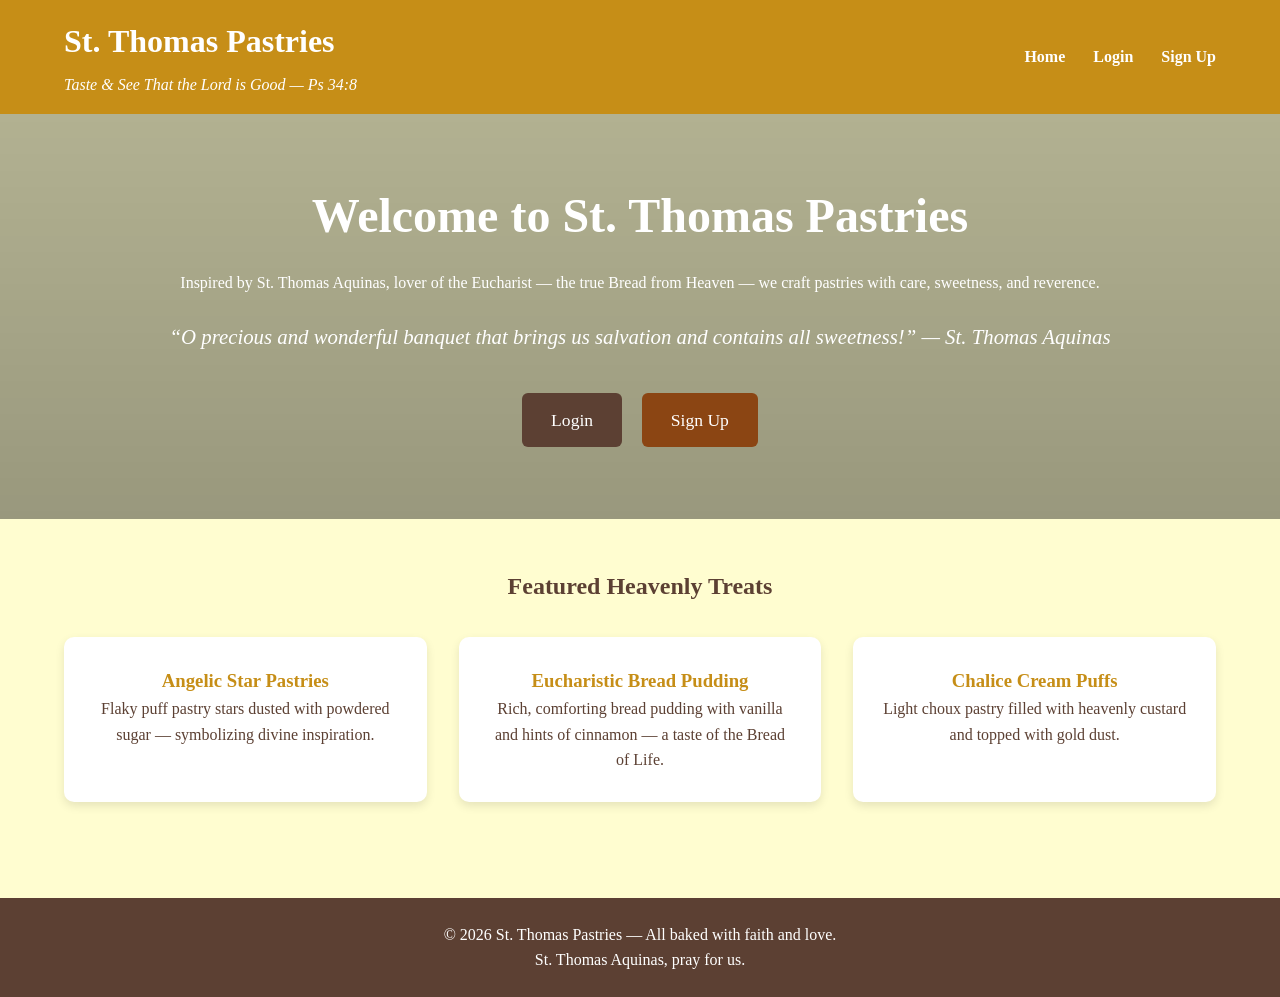
==== index.html @ 20fe14e9 "Add files via upload" ====
<!DOCTYPE html>
<html lang="en">
<head>
  <meta charset="UTF-8" />
  <meta name="viewport" content="width=device-width, initial-scale=1.0"/>
  <title>St. Thomas Pastries — Heavenly Delights Inspired by the Angelic Doctor</title>
  <link rel="stylesheet" href="styles.css"/>
</head>
<body>
  <header>
    <div class="logo">
      <h1>St. Thomas Pastries</h1>
      <p class="tagline">Taste & See That the Lord is Good — Ps 34:8</p>
    </div>
    <nav>
      <a href="index.html">Home</a>
      <a href="login.html">Login</a>
      <a href="signup.html">Sign Up</a>
    </nav>
  </header>

  <main>
    <section class="hero">
      <h2>Welcome to St. Thomas Pastries</h2>
      <p>Inspired by St. Thomas Aquinas, lover of the Eucharist — the true Bread from Heaven — we craft pastries with care, sweetness, and reverence.</p>
      <blockquote>“O precious and wonderful banquet that brings us salvation and contains all sweetness!” — St. Thomas Aquinas</blockquote>
      <div class="cta-buttons">
        <a href="login.html" class="btn primary">Login</a>
        <a href="signup.html" class="btn secondary">Sign Up</a>
      </div>
    </section>

    <section class="featured">
      <h2>Featured Heavenly Treats</h2>
      <div class="grid">
        <div class="card">
          <h3>Angelic Star Pastries</h3>
          <p>Flaky puff pastry stars dusted with powdered sugar — symbolizing divine inspiration.</p>
        </div>
        <div class="card">
          <h3>Eucharistic Bread Pudding</h3>
          <p>Rich, comforting bread pudding with vanilla and hints of cinnamon — a taste of the Bread of Life.</p>
        </div>
        <div class="card">
          <h3>Chalice Cream Puffs</h3>
          <p>Light choux pastry filled with heavenly custard and topped with gold dust.</p>
        </div>
      </div>
    </section>
  </main>

  <footer>
    <p>&copy; 2026 St. Thomas Pastries — All baked with faith and love.</p>
    <p>St. Thomas Aquinas, pray for us.</p>
  </footer>
</body>
</html>
---- styles.css ----
/* Reset & Base */
* { box-sizing: border-box; margin: 0; padding: 0; }
body {
  font-family: 'Georgia', serif;
  background-color: #FFFDD0; /* cream */
  color: #5C4033; /* deep brown */
  line-height: 1.6;
}

/* Header */
header {
  background: #C68E17; /* caramel/goldish */
  color: white;
  padding: 1rem 5%;
  display: flex;
  justify-content: space-between;
  align-items: center;
  flex-wrap: wrap;
}
.logo h1 { font-size: 2rem; margin: 0; }
.tagline { font-style: italic; font-size: 1rem; margin-top: 0.3rem; }
nav a {
  color: white;
  margin-left: 1.5rem;
  text-decoration: none;
  font-weight: bold;
}
nav a:hover { text-decoration: underline; }

/* Hero */
.hero {
  text-align: center;
  padding: 4rem 10%;
  background: linear-gradient(rgba(0,0,0,0.3), rgba(0,0,0,0.4)), url('https://via.placeholder.com/1200x500?text=Pastries+with+Chalice+&+Host'); /* replace with real image */
  background-size: cover;
  color: white;
}
.hero h2 { font-size: 3rem; margin-bottom: 1rem; }
.hero blockquote {
  font-style: italic;
  margin: 1.5rem 0;
  font-size: 1.3rem;
}
.cta-buttons { margin-top: 2rem; }
.btn {
  display: inline-block;
  padding: 0.8rem 1.8rem;
  margin: 0.5rem;
  border: none;
  border-radius: 6px;
  font-size: 1.1rem;
  cursor: pointer;
  text-decoration: none;
  color: white;
}
.primary { background: #5C4033; }
.primary:hover { background: #7a5a48; }
.secondary { background: #8B4513; }
.secondary:hover { background: #a05f2b; }

/* Featured */
.featured { padding: 3rem 5%; text-align: center; }
.grid {
  display: grid;
  grid-template-columns: repeat(auto-fit, minmax(280px, 1fr));
  gap: 2rem;
  margin-top: 2rem;
}
.card {
  background: white;
  padding: 1.8rem;
  border-radius: 10px;
  box-shadow: 0 4px 10px rgba(0,0,0,0.1);
}
.card h3 { color: #C68E17; }

/* Forms */
.form-container {
  max-width: 500px;
  margin: 4rem auto;
  padding: 2rem;
  background: white;
  border-radius: 10px;
  box-shadow: 0 4px 15px rgba(0,0,0,0.15);
}
.form-container h2 { text-align: center; margin-bottom: 1.5rem; color: #5C4033; }
form label { display: block; margin: 1rem 0 0.4rem; font-weight: bold; }
form input, form select {
  width: 100%;
  padding: 0.8rem;
  border: 1px solid #C68E17;
  border-radius: 6px;
  font-size: 1rem;
}
form button { margin-top: 1.5rem; width: 100%; }

/* Footer */
footer {
  text-align: center;
  padding: 1.5rem;
  background: #5C4033;
  color: white;
  margin-top: 3rem;
}

/* Responsive */
@media (max-width: 768px) {
  header { flex-direction: column; text-align: center; }
  nav { margin-top: 1rem; }
  .hero { padding: 3rem 5%; }
  .hero h2 { font-size: 2.2rem; }
}
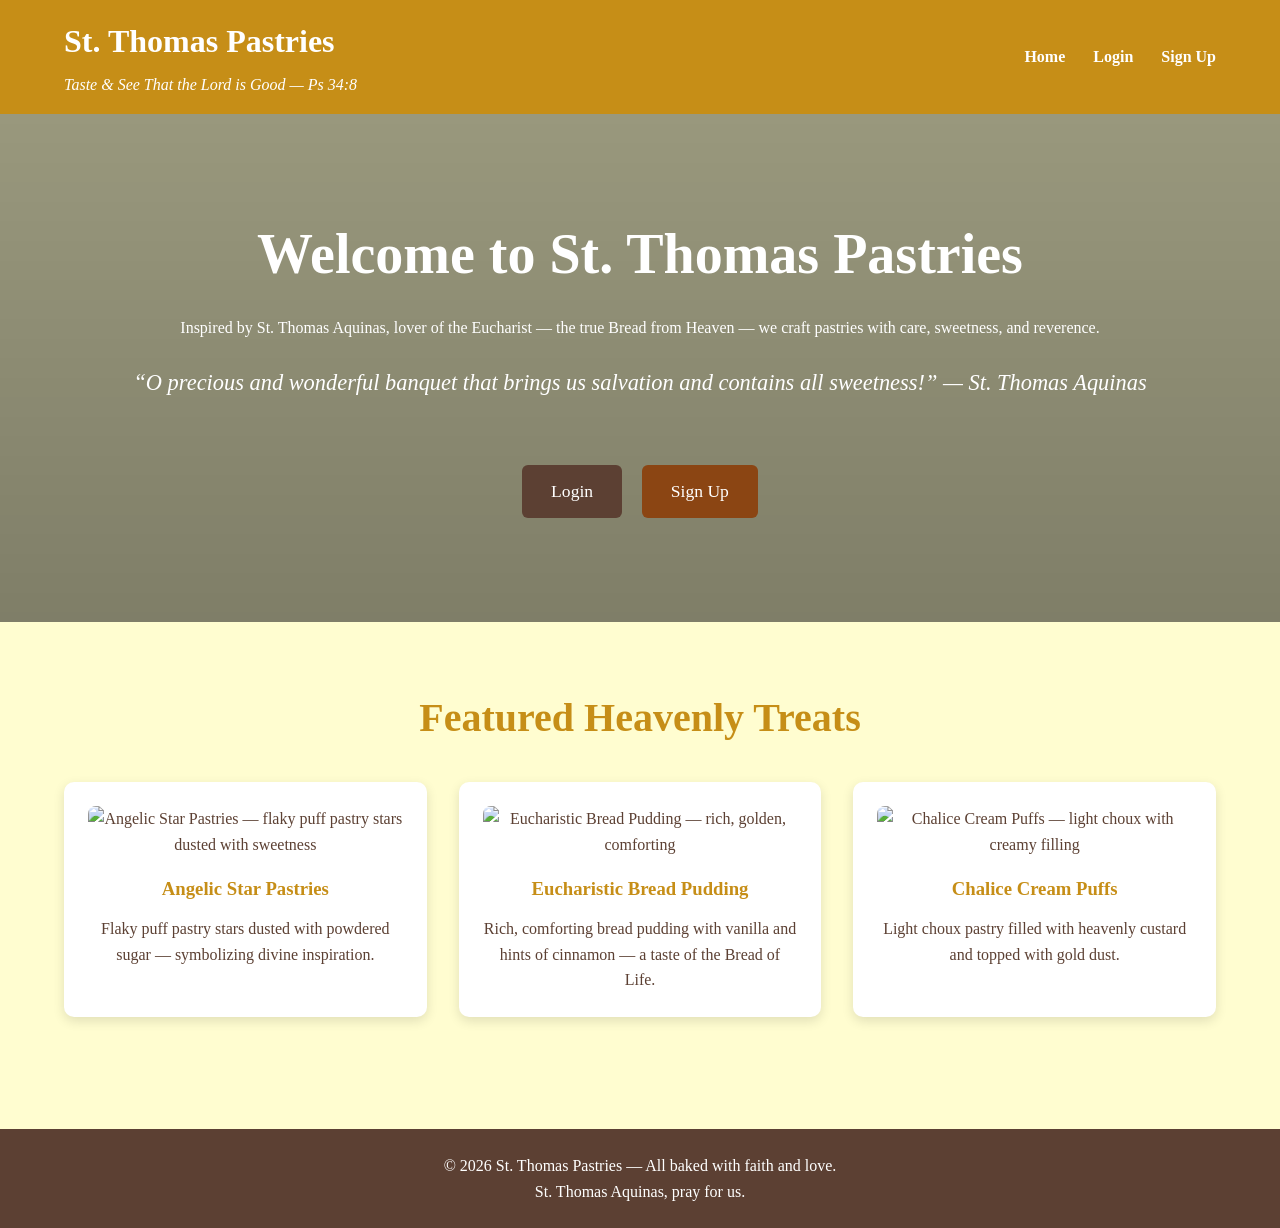
==== commit 40fb20cb: "Update index.html" ====
--- a/index.html
+++ b/index.html
@@ -18,7 +18,6 @@
       <a href="signup.html">Sign Up</a>
     </nav>
   </header>
-
   <main>
     <section class="hero">
       <h2>Welcome to St. Thomas Pastries</h2>
@@ -34,24 +33,26 @@
       <h2>Featured Heavenly Treats</h2>
       <div class="grid">
         <div class="card">
+          <img src="https://todaysmama.com/wp-content/uploads/2025/12/cinnamon-sugar-puff-pastry-stars-sweet-appetizer-1024x683.png" alt="Angelic Star Pastries — flaky puff pastry stars dusted with sweetness">
           <h3>Angelic Star Pastries</h3>
           <p>Flaky puff pastry stars dusted with powdered sugar — symbolizing divine inspiration.</p>
         </div>
         <div class="card">
+          <img src="https://preppykitchen.com/wp-content/uploads/2023/11/Bread-Pudding-Recipe-Card.jpg" alt="Eucharistic Bread Pudding — rich, golden, comforting">
           <h3>Eucharistic Bread Pudding</h3>
           <p>Rich, comforting bread pudding with vanilla and hints of cinnamon — a taste of the Bread of Life.</p>
         </div>
         <div class="card">
+          <img src="https://bakeitafterall.com/wp-content/uploads/2020/06/Easy-Homemade-Cream-Puffs.jpeg" alt="Chalice Cream Puffs — light choux with creamy filling">
           <h3>Chalice Cream Puffs</h3>
           <p>Light choux pastry filled with heavenly custard and topped with gold dust.</p>
         </div>
       </div>
     </section>
   </main>
-
   <footer>
-    <p>&copy; 2026 St. Thomas Pastries — All baked with faith and love.</p>
+    <p>© 2026 St. Thomas Pastries — All baked with faith and love.</p>
     <p>St. Thomas Aquinas, pray for us.</p>
   </footer>
 </body>
-</html>+</html>
--- a/styles.css
+++ b/styles.css
@@ -1,5 +1,6 @@
-/* Reset & Base */
+
 * { box-sizing: border-box; margin: 0; padding: 0; }
+
 body {
   font-family: 'Georgia', serif;
   background-color: #FFFDD0; /* cream */
@@ -7,7 +8,6 @@
   line-height: 1.6;
 }
 
-/* Header */
 header {
   background: #C68E17; /* caramel/goldish */
   color: white;
@@ -17,31 +17,42 @@
   align-items: center;
   flex-wrap: wrap;
 }
+
 .logo h1 { font-size: 2rem; margin: 0; }
+
 .tagline { font-style: italic; font-size: 1rem; margin-top: 0.3rem; }
+
 nav a {
   color: white;
   margin-left: 1.5rem;
   text-decoration: none;
   font-weight: bold;
 }
+
 nav a:hover { text-decoration: underline; }
 
-/* Hero */
 .hero {
   text-align: center;
-  padding: 4rem 10%;
-  background: linear-gradient(rgba(0,0,0,0.3), rgba(0,0,0,0.4)), url('https://via.placeholder.com/1200x500?text=Pastries+with+Chalice+&+Host'); /* replace with real image */
-  background-size: cover;
+  padding: 6rem 10%;
+  background: linear-gradient(rgba(0,0,0,0.4), rgba(0,0,0,0.5)), 
+              url('https://www.shutterstock.com/image-photo/breakfast-pastries-assorted-freshly-baked-600nw-2644389289.jpg') center/cover no-repeat;
   color: white;
+  min-height: 500px;
+  display: flex;
+  flex-direction: column;
+  justify-content: center;
 }
-.hero h2 { font-size: 3rem; margin-bottom: 1rem; }
+
+.hero h2 { font-size: 3.5rem; margin-bottom: 1rem; }
+
 .hero blockquote {
   font-style: italic;
   margin: 1.5rem 0;
-  font-size: 1.3rem;
+  font-size: 1.4rem;
 }
+
 .cta-buttons { margin-top: 2rem; }
+
 .btn {
   display: inline-block;
   padding: 0.8rem 1.8rem;
@@ -53,28 +64,82 @@
   text-decoration: none;
   color: white;
 }
+
 .primary { background: #5C4033; }
 .primary:hover { background: #7a5a48; }
+
 .secondary { background: #8B4513; }
 .secondary:hover { background: #a05f2b; }
 
-/* Featured */
-.featured { padding: 3rem 5%; text-align: center; }
+/* Featured section with pastry images */
+.featured {
+  padding: 4rem 5%;
+  text-align: center;
+}
+
+.featured h2 {
+  color: #C68E17;
+  margin-bottom: 2rem;
+  font-size: 2.5rem;
+}
+
 .grid {
   display: grid;
   grid-template-columns: repeat(auto-fit, minmax(280px, 1fr));
   gap: 2rem;
   margin-top: 2rem;
 }
+
 .card {
   background: white;
-  padding: 1.8rem;
+  padding: 1.5rem;
   border-radius: 10px;
-  box-shadow: 0 4px 10px rgba(0,0,0,0.1);
+  box-shadow: 0 4px 12px rgba(0,0,0,0.12);
+  overflow: hidden;
+  transition: transform 0.3s ease;
 }
-.card h3 { color: #C68E17; }
 
-/* Forms */
+.card:hover { transform: translateY(-8px); }
+
+.card img {
+  width: 100%;
+  height: 220px;
+  object-fit: cover;
+  border-radius: 8px;
+  margin-bottom: 1rem;
+}
+
+.card h3 {
+  color: #C68E17;
+  margin-bottom: 0.8rem;
+}
+
+/* Example cards — add these in your HTML inside .grid */
+<!-- Example HTML usage:
+<div class="grid">
+  <div class="card">
+    <img src="https://static.vecteezy.com/system/resources/previews/060/108/942/non_2x/freshly-baked-apple-pie-from-usa-with-a-golden-flaky-crust-and-aromatic-cinnamon-filling-presented-in-a-cozy-gourmet-setting-high-resolution-style-photo.jpg" alt="Golden Apple Pie">
+    <h3>Classic Apple Pie</h3>
+    <p>Flaky crust filled with warm cinnamon apples.</p>
+  </div>
+  <div class="card">
+    <img src="https://www.kingarthurbaking.com/sites/default/files/recipe_legacy/6093-3-large.jpg" alt="Artisan Sourdough Bread">
+    <h3>Crusty Sourdough</h3>
+    <p>Perfectly fermented artisan loaf.</p>
+  </div>
+  <div class="card">
+    <img src="https://shewearsmanyhats.com/wp-content/uploads/2014/11/apple-pie-2.jpg" alt="Fresh Apple Pie Slice">
+    <h3>Apple Pie Slice</h3>
+    <p>Served warm with a scoop of vanilla.</p>
+  </div>
+  <div class="card">
+    <img src="https://thumbs.dreamstime.com/b/basket-filled-freshly-baked-bread-rolls-warm-sunlit-kitchen-home-baking-food-warmth-325832609.jpg" alt="Fresh Bread Rolls">
+    <h3>Soft Bread Rolls</h3>
+    <p>Ideal for any meal or snack.</p>
+  </div>
+</div>
+-->
+
 .form-container {
   max-width: 500px;
   margin: 4rem auto;
@@ -83,8 +148,19 @@
   border-radius: 10px;
   box-shadow: 0 4px 15px rgba(0,0,0,0.15);
 }
-.form-container h2 { text-align: center; margin-bottom: 1.5rem; color: #5C4033; }
-form label { display: block; margin: 1rem 0 0.4rem; font-weight: bold; }
+
+.form-container h2 {
+  text-align: center;
+  margin-bottom: 1.5rem;
+  color: #5C4033;
+}
+
+form label {
+  display: block;
+  margin: 1rem 0 0.4rem;
+  font-weight: bold;
+}
+
 form input, form select {
   width: 100%;
   padding: 0.8rem;
@@ -92,9 +168,12 @@
   border-radius: 6px;
   font-size: 1rem;
 }
-form button { margin-top: 1.5rem; width: 100%; }
 
-/* Footer */
+form button {
+  margin-top: 1.5rem;
+  width: 100%;
+}
+
 footer {
   text-align: center;
   padding: 1.5rem;
@@ -103,10 +182,9 @@
   margin-top: 3rem;
 }
 
-/* Responsive */
 @media (max-width: 768px) {
   header { flex-direction: column; text-align: center; }
   nav { margin-top: 1rem; }
-  .hero { padding: 3rem 5%; }
-  .hero h2 { font-size: 2.2rem; }
-}+  .hero { padding: 4rem 5%; min-height: 400px; }
+  .hero h2 { font-size: 2.5rem; }
+}
